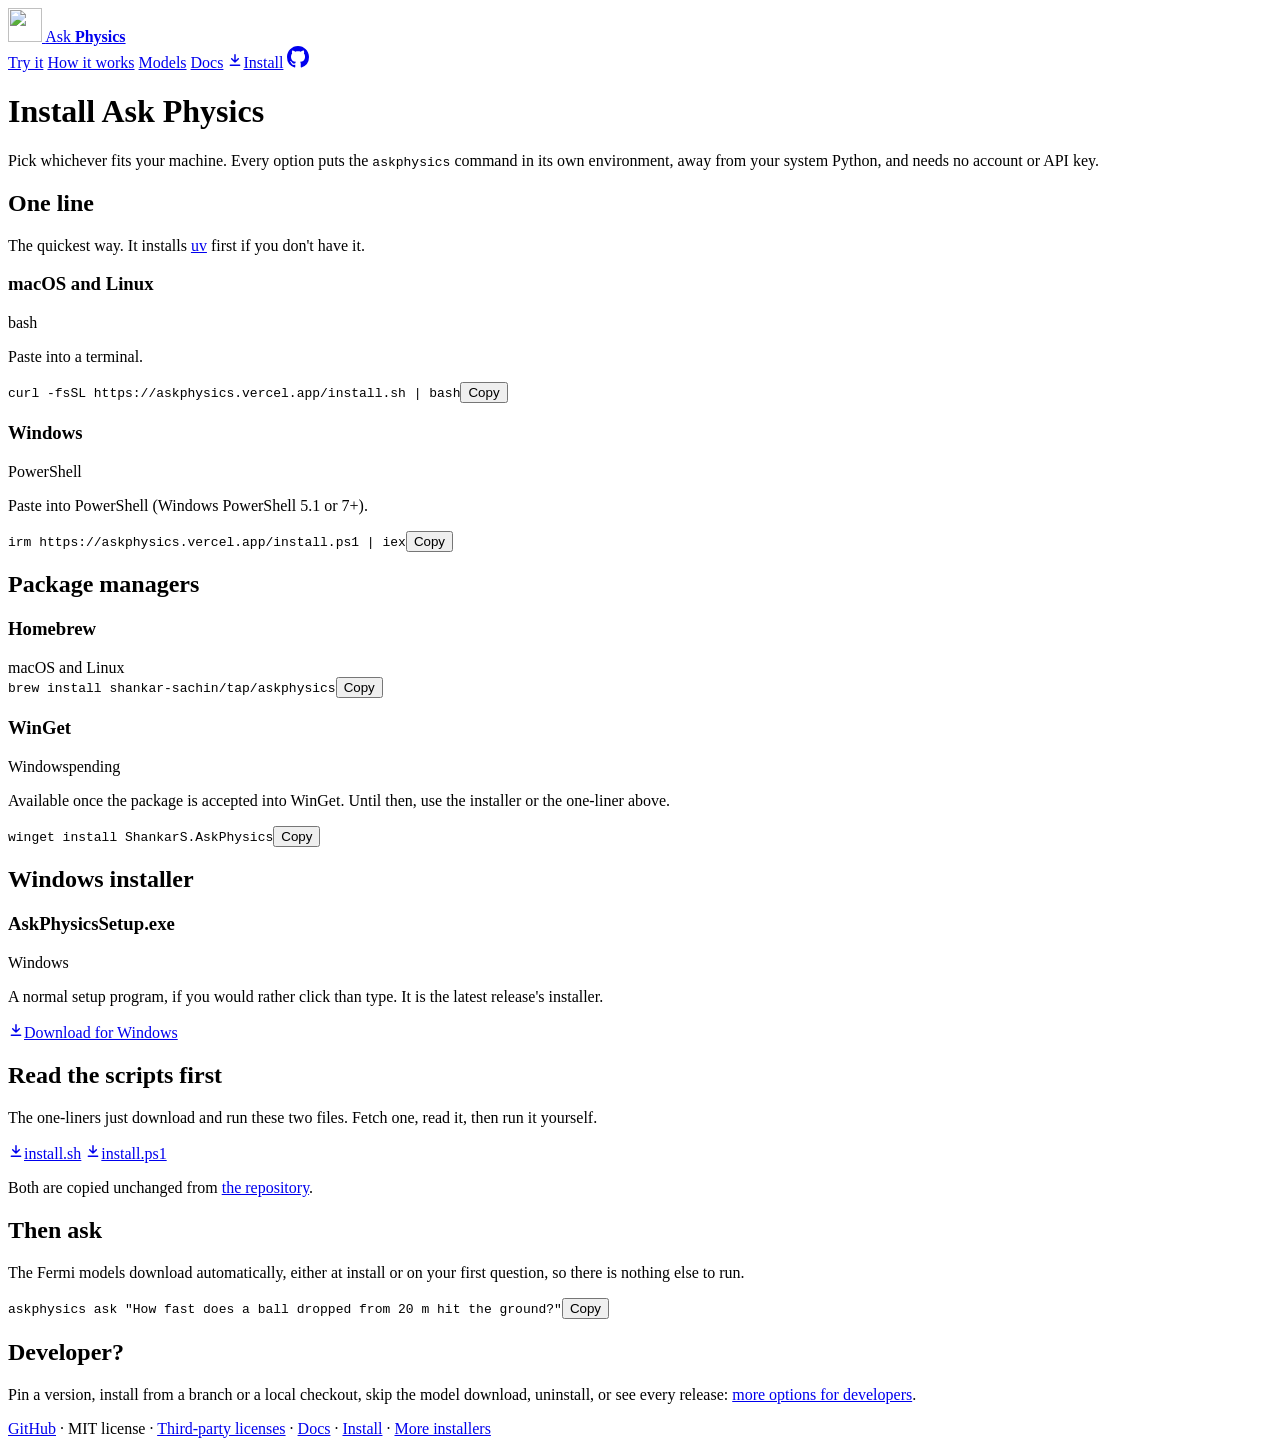
==== web/installers/index.html @ 078a3ff5 "feat(site): serve installers at the site root, add /installers and /more-installers install.sh and i" ====
<!doctype html>
<html lang="en">
<head>
  <meta charset="utf-8">
  <meta name="viewport" content="width=device-width, initial-scale=1">
  <title>Install Ask Physics</title>
  <meta name="description" content="Every way to install the Ask Physics command line: a one-line script for macOS, Linux and Windows, Homebrew, WinGet, or a Windows installer.">
  <meta name="theme-color" content="#07080f">
  <meta property="og:title" content="Install Ask Physics">
  <meta property="og:description" content="Every way to install the Ask Physics command line: a one-line script for macOS, Linux and Windows, Homebrew, WinGet, or a Windows installer.">
  <meta property="og:image" content="https://askphysics.vercel.app/images/banner.png">
  <link rel="canonical" href="https://askphysics.vercel.app/installers">
  <link rel="icon" href="/images/logo.svg" type="image/svg+xml">
  <link rel="preconnect" href="https://fonts.googleapis.com">
  <link rel="preconnect" href="https://fonts.gstatic.com" crossorigin>
  <link href="https://fonts.googleapis.com/css2?family=Space+Grotesk:wght@500;700&family=JetBrains+Mono:wght@400;600&family=Inter:wght@400;500;600&display=swap" rel="stylesheet">
  <link rel="stylesheet" href="/styles.css">
  <link rel="stylesheet" href="/installers.css">
</head>
<body>
  <header class="nav">
    <a class="brand" href="/" aria-label="Ask Physics home">
      <img src="/images/logo.svg" alt="" width="34" height="34">
      <span>Ask <b>Physics</b></span>
    </a>
    <nav>
      <a href="/#ask">Try it</a>
      <a href="/#how">How it works</a>
      <a href="/#models">Models</a>
      <a href="/docs/">Docs</a>
      <a href="/installers" class="install-btn" aria-current="page"><svg viewBox="0 0 24 24" width="16" height="16" aria-hidden="true" fill="none" stroke="currentColor" stroke-width="2.2" stroke-linecap="round" stroke-linejoin="round"><path d="M12 4v11M7 10l5 5 5-5M5 20h14"/></svg><span class="label">Install</span></a>
      <a href="https://github.com/shankar-sachin/ask-physics" class="gh" aria-label="Ask Physics on GitHub" title="GitHub"><svg viewBox="0 0 16 16" width="22" height="22" aria-hidden="true" fill="currentColor"><path d="M8 0c4.42 0 8 3.58 8 8a8.013 8.013 0 0 1-5.45 7.59c-.4.08-.55-.17-.55-.38 0-.27.01-1.13.01-2.2 0-.75-.25-1.23-.54-1.48 1.78-.2 3.65-.88 3.65-3.95 0-.88-.31-1.59-.82-2.15.08-.2.36-1.02-.08-2.12 0 0-.67-.22-2.2.82-.64-.18-1.32-.27-2-.27-.68 0-1.36.09-2 .27-1.53-1.03-2.2-.82-2.2-.82-.44 1.1-.16 1.92-.08 2.12-.51.56-.82 1.28-.82 2.15 0 3.06 1.86 3.75 3.64 3.95-.23.2-.44.55-.51 1.07-.46.21-1.61.55-2.33-.66-.15-.24-.6-.83-1.23-.82-.67.01-.27.38.01.53.34.19.73.9.82 1.13.16.45.68 1.31 2.69.94 0 .67.01 1.3.01 1.49 0 .21-.15.45-.55.38A7.995 7.995 0 0 1 0 8c0-4.42 3.58-8 8-8Z"/></svg></a>
    </nav>
  </header>

  <main class="install-page">
    <div class="page-head">
      <h1>Install <span class="grad">Ask Physics</span></h1>
      <p class="lede">
        Pick whichever fits your machine. Every option puts the <code>askphysics</code> command in its
        own environment, away from your system Python, and needs no account or API key.
      </p>
    </div>

    <section aria-labelledby="scripts">
      <h2 id="scripts">One line</h2>
      <p class="sub">The quickest way. It installs <a href="https://docs.astral.sh/uv/">uv</a> first if you don't have it.</p>
      <div class="opts">
        <article class="opt">
          <div class="opt-head"><h3>macOS and Linux</h3><span class="tag os">bash</span></div>
          <p class="note">Paste into a terminal.</p>
          <div class="cmd wrap-mobile"><code>curl -fsSL https://askphysics.vercel.app/install.sh | bash</code><button type="button" class="copy">Copy</button></div>
        </article>
        <article class="opt">
          <div class="opt-head"><h3>Windows</h3><span class="tag os">PowerShell</span></div>
          <p class="note">Paste into PowerShell (Windows PowerShell 5.1 or 7+).</p>
          <div class="cmd wrap-mobile"><code>irm https://askphysics.vercel.app/install.ps1 | iex</code><button type="button" class="copy">Copy</button></div>
        </article>
      </div>
    </section>

    <section aria-labelledby="managers">
      <h2 id="managers">Package managers</h2>
      <div class="opts">
        <article class="opt">
          <div class="opt-head"><h3>Homebrew</h3><span class="tag os">macOS and Linux</span></div>
          <div class="cmd wrap-mobile"><code>brew install shankar-sachin/tap/askphysics</code><button type="button" class="copy">Copy</button></div>
        </article>
        <article class="opt">
          <div class="opt-head"><h3>WinGet</h3><span class="tag os">Windows</span><span class="tag soon">pending</span></div>
          <p class="note">Available once the package is accepted into WinGet. Until then, use the installer or the one-liner above.</p>
          <div class="cmd wrap-mobile"><code>winget install ShankarS.AskPhysics</code><button type="button" class="copy">Copy</button></div>
        </article>
      </div>
    </section>

    <section aria-labelledby="windows-installer">
      <h2 id="windows-installer">Windows installer</h2>
      <div class="opts">
        <article class="opt">
          <div class="opt-head"><h3>AskPhysicsSetup.exe</h3><span class="tag os">Windows</span></div>
          <p>A normal setup program, if you would rather click than type. It is the latest release's installer.</p>
          <div class="dl-row">
            <a class="btn primary" href="https://github.com/shankar-sachin/ask-physics/releases/latest/download/AskPhysicsSetup.exe"><svg viewBox="0 0 24 24" width="16" height="16" aria-hidden="true" fill="none" stroke="currentColor" stroke-width="2.2" stroke-linecap="round" stroke-linejoin="round"><path d="M12 4v11M7 10l5 5 5-5M5 20h14"/></svg>Download for Windows</a>
          </div>
        </article>
      </div>
    </section>

    <section aria-labelledby="raw">
      <h2 id="raw">Read the scripts first</h2>
      <p class="sub">The one-liners just download and run these two files. Fetch one, read it, then run it yourself.</p>
      <div class="opts">
        <article class="opt">
          <div class="dl-row">
            <a class="btn small" href="/install.sh" download="install.sh"><svg viewBox="0 0 24 24" width="16" height="16" aria-hidden="true" fill="none" stroke="currentColor" stroke-width="2.2" stroke-linecap="round" stroke-linejoin="round"><path d="M12 4v11M7 10l5 5 5-5M5 20h14"/></svg>install.sh</a>
            <a class="btn small" href="/install.ps1" download="install.ps1"><svg viewBox="0 0 24 24" width="16" height="16" aria-hidden="true" fill="none" stroke="currentColor" stroke-width="2.2" stroke-linecap="round" stroke-linejoin="round"><path d="M12 4v11M7 10l5 5 5-5M5 20h14"/></svg>install.ps1</a>
          </div>
          <p class="note">Both are copied unchanged from <a href="https://github.com/shankar-sachin/ask-physics/blob/main/install.sh">the repository</a>.</p>
        </article>
      </div>
    </section>

    <section aria-labelledby="models">
      <h2 id="models">Then ask</h2>
      <div class="callout">
        <p>The Fermi models download automatically, either at install or on your first question, so there is nothing else to run.</p>
      </div>
      <div class="cmd wrap-mobile"><code>askphysics ask "How fast does a ball dropped from 20 m hit the ground?"</code><button type="button" class="copy">Copy</button></div>
    </section>

    <section aria-labelledby="more">
      <h2 id="more">Developer?</h2>
      <p class="sub">Pin a version, install from a branch or a local checkout, skip the model download, uninstall, or see every release: <a href="/more-installers">more options for developers</a>.</p>
    </section>
  </main>

  <footer>
    <p>
      <a href="https://github.com/shankar-sachin/ask-physics">GitHub</a> · MIT license ·
      <a href="https://github.com/shankar-sachin/ask-physics/blob/main/THIRD_PARTY_LICENSES.md">Third-party licenses</a> ·
      <a href="/docs/">Docs</a> · <a href="/installers">Install</a> · <a href="/more-installers">More installers</a>
    </p>
  </footer>

  <script src="/installers.js" type="module"></script>
</body>
</html>
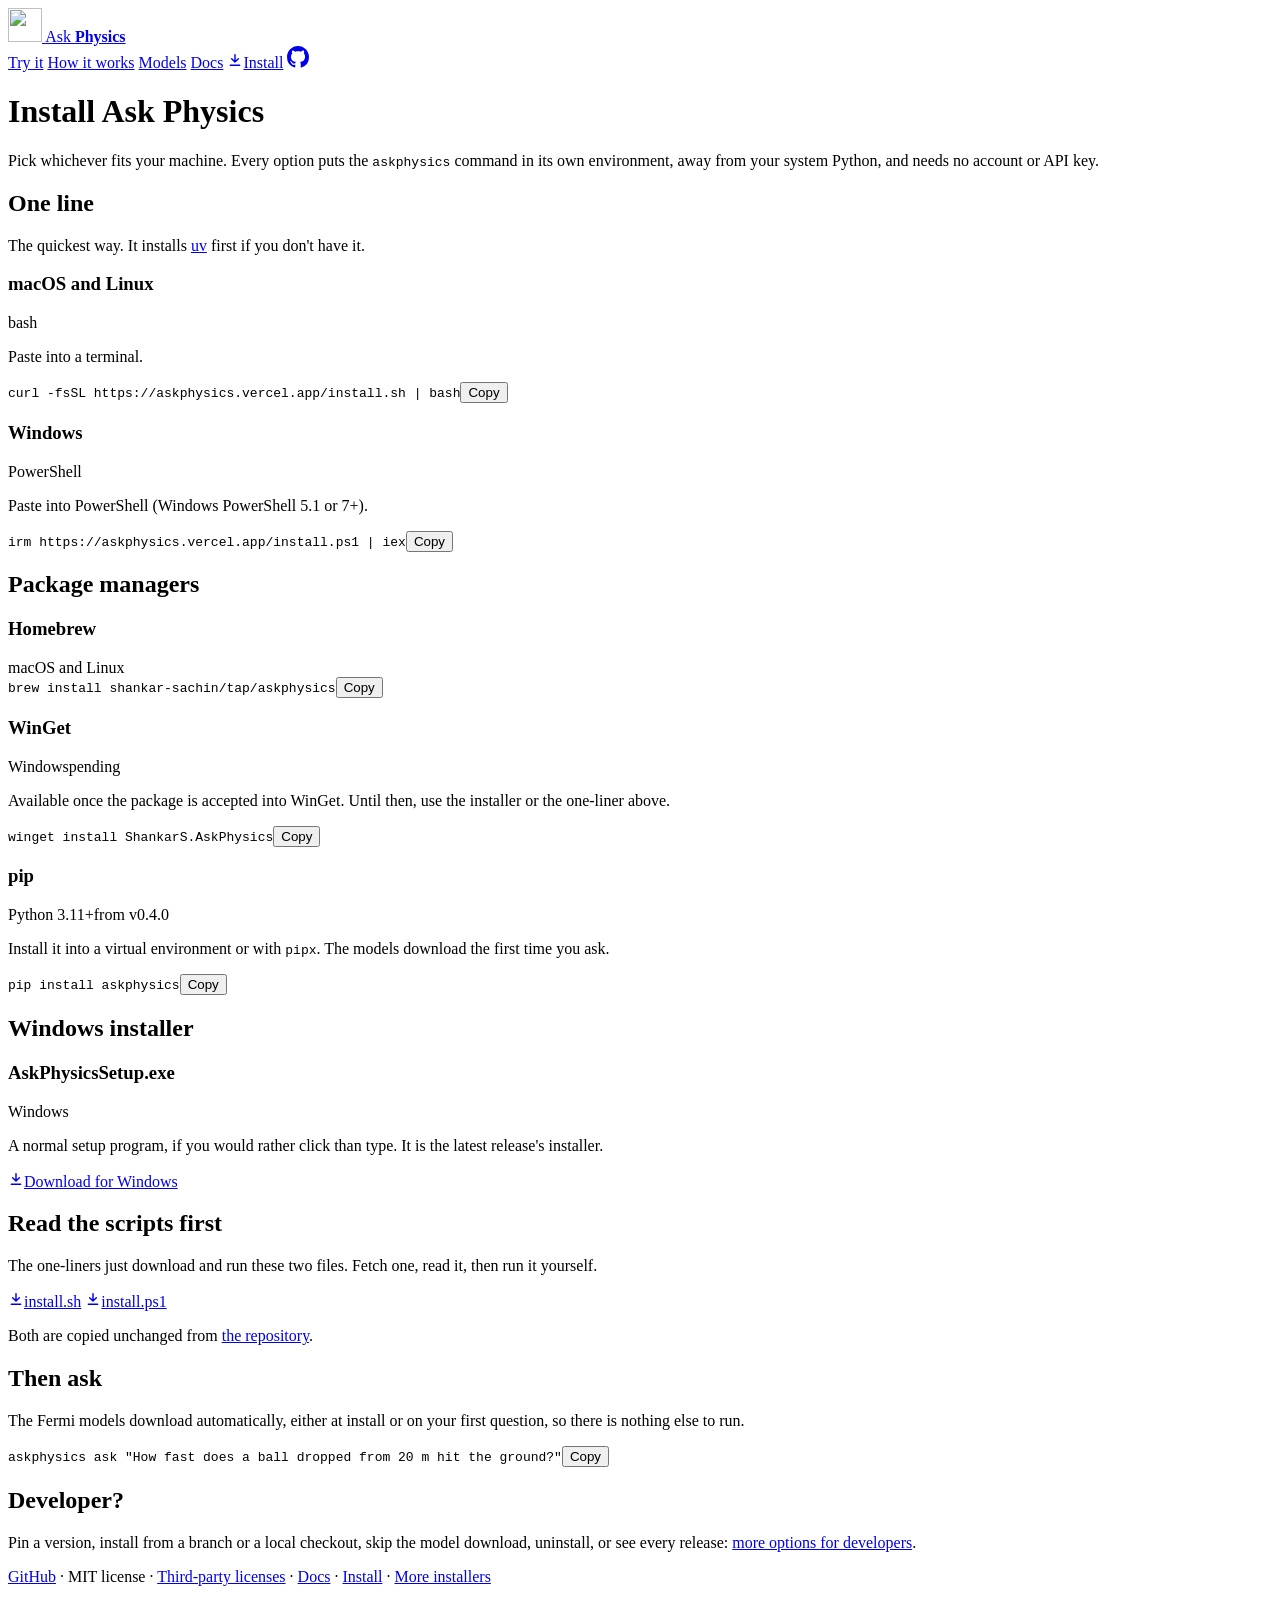
==== commit 5d65e2e8: "docs(site): list pip install askphysics on /installers and in the README The release workflow publis" ====
--- a/web/installers/index.html
+++ b/web/installers/index.html
@@ -4,10 +4,10 @@
   <meta charset="utf-8">
   <meta name="viewport" content="width=device-width, initial-scale=1">
   <title>Install Ask Physics</title>
-  <meta name="description" content="Every way to install the Ask Physics command line: a one-line script for macOS, Linux and Windows, Homebrew, WinGet, or a Windows installer.">
+  <meta name="description" content="Every way to install the Ask Physics command line: a one-line script for macOS, Linux and Windows, Homebrew, WinGet, pip, or a Windows installer.">
   <meta name="theme-color" content="#07080f">
   <meta property="og:title" content="Install Ask Physics">
-  <meta property="og:description" content="Every way to install the Ask Physics command line: a one-line script for macOS, Linux and Windows, Homebrew, WinGet, or a Windows installer.">
+  <meta property="og:description" content="Every way to install the Ask Physics command line: a one-line script for macOS, Linux and Windows, Homebrew, WinGet, pip, or a Windows installer.">
   <meta property="og:image" content="https://askphysics.vercel.app/images/banner.png">
   <link rel="canonical" href="https://askphysics.vercel.app/installers">
   <link rel="icon" href="/images/logo.svg" type="image/svg+xml">
@@ -71,6 +71,11 @@
           <p class="note">Available once the package is accepted into WinGet. Until then, use the installer or the one-liner above.</p>
           <div class="cmd wrap-mobile"><code>winget install ShankarS.AskPhysics</code><button type="button" class="copy">Copy</button></div>
         </article>
+        <article class="opt">
+          <div class="opt-head"><h3>pip</h3><span class="tag os">Python 3.11+</span><span class="tag soon">from v0.4.0</span></div>
+          <p class="note">Install it into a virtual environment or with <code>pipx</code>. The models download the first time you ask.</p>
+          <div class="cmd wrap-mobile"><code>pip install askphysics</code><button type="button" class="copy">Copy</button></div>
+        </article>
       </div>
     </section>
 
